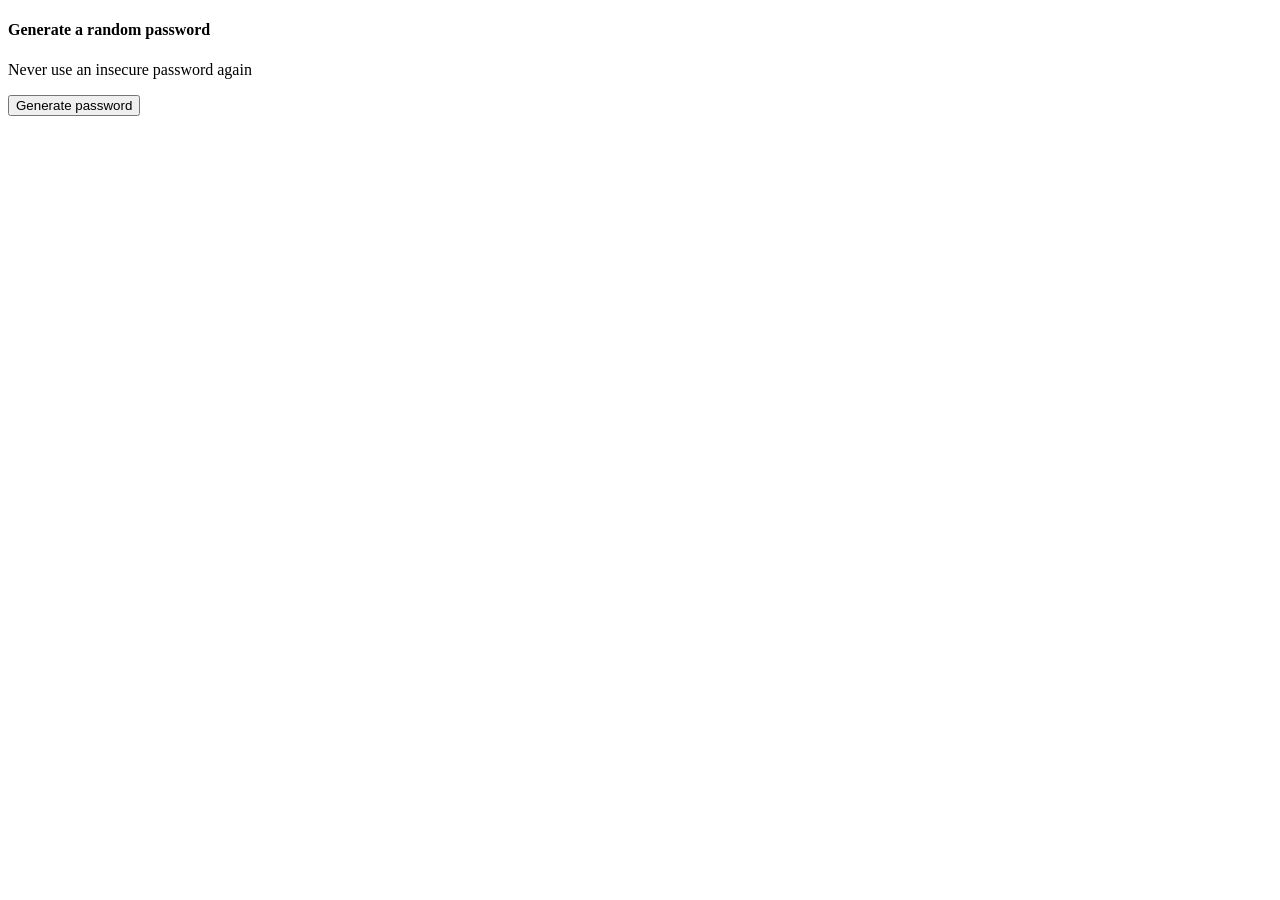
==== index.html @ 588b51d3 "Add html structure" ====
<!DOCTYPE html>
<html lang="en">
<head>
    <meta charset="UTF-8">
    <meta name="viewport" content="width=device-width, initial-scale=1.0">
    <title>password generator</title>
</head>
<body>
    <div class="container">
        <div class="head">
            <h4>Generate a random password</h4>
            <p>Never use an insecure password again</p>
            <button>Generate password</button>
        </div>
        <div class="passwords">
            <div class="password-1"></div>
            <div class="password-2"></div>
        </div>
    </div>
    <script src="index.js"></script>
</body>
</html>
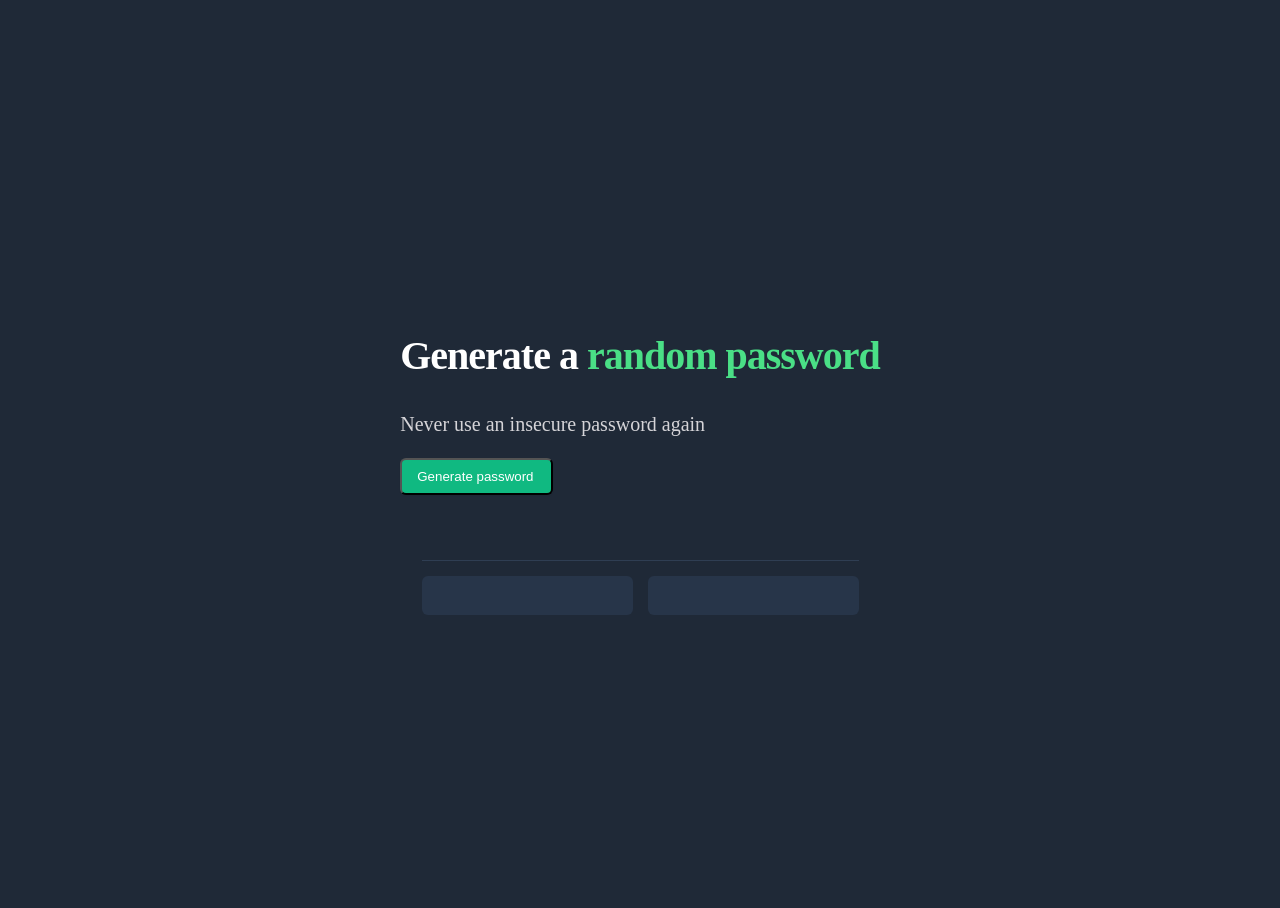
==== commit ade21adf: "Add styling (css)" ====
--- a/index.html
+++ b/index.html
@@ -2,19 +2,20 @@
 <html lang="en">
 <head>
     <meta charset="UTF-8">
+    <link rel="stylesheet" href="style.css">
     <meta name="viewport" content="width=device-width, initial-scale=1.0">
     <title>password generator</title>
 </head>
 <body>
     <div class="container">
         <div class="head">
-            <h4>Generate a random password</h4>
+            <h4>Generate a <span class="green-text">random password</span></h4>
             <p>Never use an insecure password again</p>
             <button>Generate password</button>
         </div>
         <div class="passwords">
-            <div class="password-1"></div>
-            <div class="password-2"></div>
+            <div class="password"></div>
+            <div class="password"></div>
         </div>
     </div>
     <script src="index.js"></script>
--- a/style.css
+++ b/style.css
@@ -0,0 +1,75 @@
+:root {
+    background: #1F2937;
+    height: 100%;
+}
+body {
+    height: 100%;
+}
+.container {
+    display: flex;
+    flex-direction: column;
+    justify-content: center;
+    align-items: center;
+    width: 100%;
+    height: 100%;
+}
+h4 {
+    color: var(--white, #FFF);
+    font-family: Karla;
+    font-size: 40px;
+    font-style: normal;
+    font-weight: 800;
+    line-height: 2px; /* 100% */
+    letter-spacing: -1px;
+}
+.green-text {
+    color: #4ADF86;
+    font-family: Karla;
+    font-size: 40px;
+    font-style: normal;
+    font-weight: 800;
+    line-height: 2px;
+    letter-spacing: -1px;
+}
+p {
+    color: var(--Medium-grey, #D5D4D8);
+
+    /* text-xl/leading-7/font-normal */
+    font-family: Inter;
+    font-size: 20px;
+    font-style: normal;
+    font-weight: 400;
+    line-height: 28px; /* 140% */
+}
+button {
+    display: inline-flex;
+    padding: 9px 17px 9px 15px;
+    justify-content: center;
+    align-items: center;
+    gap: 12px;
+
+    border-radius: 6px;
+    background: #10B981;
+
+    /* shadow/sm */
+    color: white;
+    box-shadow: 0 1px 2px 0 rgba(0, 0, 0, 0.05);
+}
+
+.passwords {
+    border-top: #2F3E53 1px solid;
+
+    display: flex;
+    width: fit-content;
+
+    padding-top: 15px;
+    margin-top: 65px;
+    gap: 15px;
+}
+.password {
+    display: flex;
+    width: 211px;
+    height: 39px;
+    border-radius: 6px;
+    background: #273549;
+}
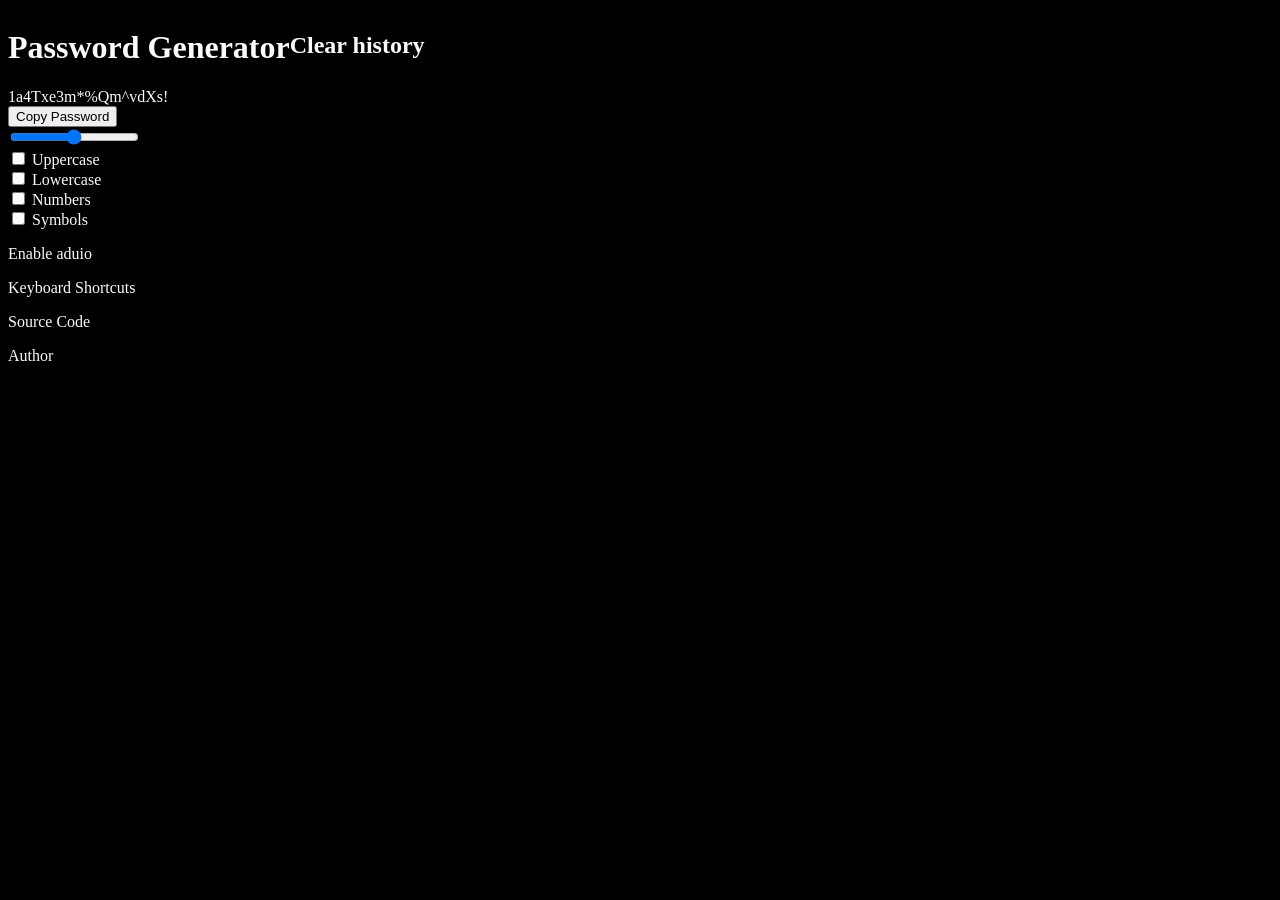
==== commit 637f2411: "Create html structure of left container and right container. Divides the page into two segments as p" ====
--- a/index.html
+++ b/index.html
@@ -2,22 +2,49 @@
 <html lang="en">
 <head>
     <meta charset="UTF-8">
-    <link rel="stylesheet" href="style.css">
     <meta name="viewport" content="width=device-width, initial-scale=1.0">
-    <title>password generator</title>
+    <link rel="stylesheet" href="style.css"/>
+    <title>PSW-G</title>
 </head>
 <body>
     <div class="container">
-        <div class="head">
-            <h4>Generate a <span class="green-text">random password</span></h4>
-            <p>Never use an insecure password again</p>
-            <button>Generate password</button>
+        <div class="container-left">
+            <h1>Password Generator</h1>
+            <div class="output">1a4Txe3m*%Qm^vdXs!</div>
+            <button>Copy Password</button>
+            <div class="slidecontainer">
+              <input type="range" min="1" max="100" value="50" class="slider" id="myRange">
+            </div>
+            <div class="checkboxes">
+                <div class="checkbox">
+                    <input type="checkbox" id="uppercase-check" name="uppercase" value="uppercase">
+                    <label for="uppercase">Uppercase</label><br>
+                </div>
+                <div class="checkbox">
+                    <input type="checkbox" id="lowercase-check" name="lowercase" value="lowercase">
+                    <label for="lowercase"> Lowercase</label><br>
+                </div>
+                                <div class="checkbox">
+                    <input type="checkbox" id="numbers-check" name="numbers" value="numbers">
+                    <label for="numbers">Numbers</label><br>
+                </div>
+                                <div class="checkbox">
+                    <input type="checkbox" id="symbol-check" name="symbols" value="symbols">
+                    <label for="symbols">Symbols</label><br>
+                </div>
+                <div class="footer">
+                    <p class="audio">Enable aduio</p>
+                    <p class="shortcuts">Keyboard Shortcuts</p>
+                    <p class="source-code">Source Code</p>
+                    <p class="author">Author</p>
+                </div>
+            </div>
         </div>
-        <div class="passwords">
-            <div class="password"></div>
-            <div class="password"></div>
+        <div class="container-right">
+            <h2 class="password-history">
+                <p class="clear-history">Clear history</p>
+            </h2>
         </div>
     </div>
-    <script src="index.js"></script>
 </body>
 </html>
--- a/style.css
+++ b/style.css
@@ -1,75 +1,7 @@
 :root {
-    background: #1F2937;
-    height: 100%;
-}
-body {
-    height: 100%;
+    background-color: Black;
+    color: #FAFAFA;
 }
 .container {
     display: flex;
-    flex-direction: column;
-    justify-content: center;
-    align-items: center;
-    width: 100%;
-    height: 100%;
-}
-h4 {
-    color: var(--white, #FFF);
-    font-family: Karla;
-    font-size: 40px;
-    font-style: normal;
-    font-weight: 800;
-    line-height: 2px; /* 100% */
-    letter-spacing: -1px;
-}
-.green-text {
-    color: #4ADF86;
-    font-family: Karla;
-    font-size: 40px;
-    font-style: normal;
-    font-weight: 800;
-    line-height: 2px;
-    letter-spacing: -1px;
-}
-p {
-    color: var(--Medium-grey, #D5D4D8);
-
-    /* text-xl/leading-7/font-normal */
-    font-family: Inter;
-    font-size: 20px;
-    font-style: normal;
-    font-weight: 400;
-    line-height: 28px; /* 140% */
-}
-button {
-    display: inline-flex;
-    padding: 9px 17px 9px 15px;
-    justify-content: center;
-    align-items: center;
-    gap: 12px;
-
-    border-radius: 6px;
-    background: #10B981;
-
-    /* shadow/sm */
-    color: white;
-    box-shadow: 0 1px 2px 0 rgba(0, 0, 0, 0.05);
-}
-
-.passwords {
-    border-top: #2F3E53 1px solid;
-
-    display: flex;
-    width: fit-content;
-
-    padding-top: 15px;
-    margin-top: 65px;
-    gap: 15px;
-}
-.password {
-    display: flex;
-    width: 211px;
-    height: 39px;
-    border-radius: 6px;
-    background: #273549;
 }
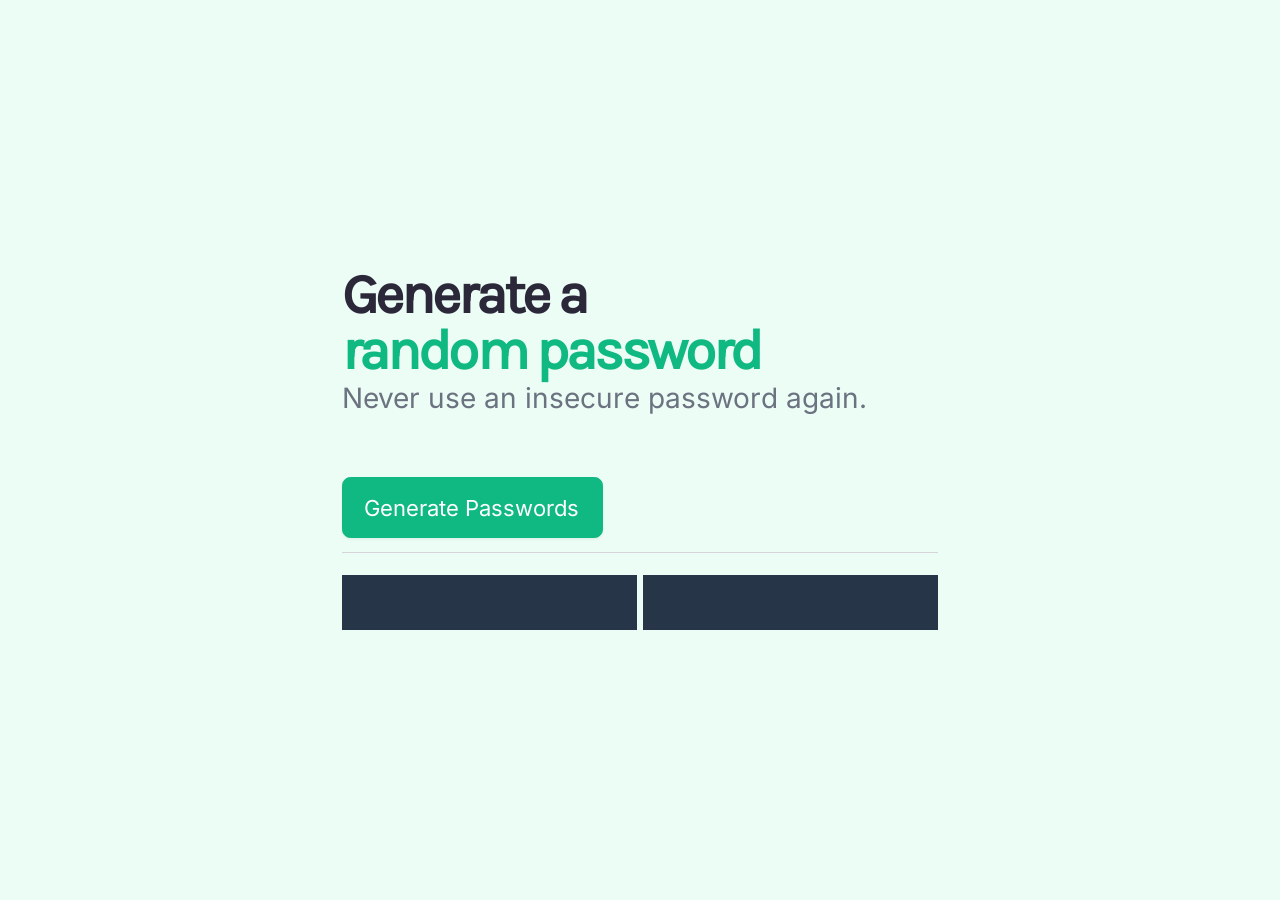
==== commit 0204a19d: "Complete project" ====
--- a/index.html
+++ b/index.html
@@ -2,49 +2,24 @@
 <html lang="en">
 <head>
     <meta charset="UTF-8">
+    <link rel="stylesheet" href="style.css">
     <meta name="viewport" content="width=device-width, initial-scale=1.0">
-    <link rel="stylesheet" href="style.css"/>
-    <title>PSW-G</title>
+    <title>Document</title>
 </head>
 <body>
     <div class="container">
-        <div class="container-left">
-            <h1>Password Generator</h1>
-            <div class="output">1a4Txe3m*%Qm^vdXs!</div>
-            <button>Copy Password</button>
-            <div class="slidecontainer">
-              <input type="range" min="1" max="100" value="50" class="slider" id="myRange">
-            </div>
-            <div class="checkboxes">
-                <div class="checkbox">
-                    <input type="checkbox" id="uppercase-check" name="uppercase" value="uppercase">
-                    <label for="uppercase">Uppercase</label><br>
-                </div>
-                <div class="checkbox">
-                    <input type="checkbox" id="lowercase-check" name="lowercase" value="lowercase">
-                    <label for="lowercase"> Lowercase</label><br>
-                </div>
-                                <div class="checkbox">
-                    <input type="checkbox" id="numbers-check" name="numbers" value="numbers">
-                    <label for="numbers">Numbers</label><br>
-                </div>
-                                <div class="checkbox">
-                    <input type="checkbox" id="symbol-check" name="symbols" value="symbols">
-                    <label for="symbols">Symbols</label><br>
-                </div>
-                <div class="footer">
-                    <p class="audio">Enable aduio</p>
-                    <p class="shortcuts">Keyboard Shortcuts</p>
-                    <p class="source-code">Source Code</p>
-                    <p class="author">Author</p>
-                </div>
-            </div>
+        <div class="text">
+            <h1>Generate a <div class="green-h1">random password</div></h1>
+            <p>Never use an insecure password again.</p>
         </div>
-        <div class="container-right">
-            <h2 class="password-history">
-                <p class="clear-history">Clear history</p>
-            </h2>
+        <div class="generate-pass">
+            <button id="generate-btn" class="generate" onclick="generatePassword()">Generate Passwords</button>
+        </div>
+        <div class="passwords">
+            <button id="btn-pass-1" class="password" onclick="copyPassword(password1)"></button>
+            <button id="btn-pass-2" class="password" onclick="copyPassword(password2)"></button>
         </div>
     </div>
+    <script src="index.js"></script>
 </body>
 </html>
--- a/style.css
+++ b/style.css
@@ -1,7 +1,127 @@
+@font-face {
+    font-family: 'Karla';
+    src: url("/src/font/Karla-Regular.woff2") format('woff2'),
+        url("src/font/Karla-Regular.woff") format('woff');
+    font-weight: normal;
+    font-style: normal;
+    font-display: swap;
+}
+@font-face {
+    font-family: 'Inter';
+    src: url('/src/font/Inter-Regular.woff2') format('woff2'),
+        url('/src/font/Inter-Regular.woff') format('woff');
+    font-weight: normal;
+    font-style: normal;
+    font-display: swap;
+}
+
+
+
 :root {
-    background-color: Black;
-    color: #FAFAFA;
+    background: #ECFDF5;
+    display: flex;
+    flex-direction: column;
+    justify-content: center;
+    align-items: center;
+    height: 100%;
+
+    zoom: 140%;
+    font-family: 'Inter', sans-serif;
 }
 .container {
     display: flex;
-}+    flex-direction: column;
+    
+    gap: 10px;
+}
+
+button:hover {
+    cursor: pointer;
+}
+button.generate:active {
+    background-color: #065F46;
+}
+.generate:hover{
+    background-color: #047857;
+}
+.generate {
+    display: inline-flex;
+    padding: 9px 17px 9px 15px;
+    justify-content: center;
+    align-items: center;
+    gap: 12px;
+
+    border-radius: 6px;
+    border: 1px solid #10B981;
+    background: #10B981;
+
+    margin-top: 2rem;
+
+    /* shadow/sm */
+    box-shadow: 0 1px 2px 0 rgba(0, 0, 0, 0.05);
+
+    color: var(--white, #FFF);
+
+    /* text-base/leading-6/font-medium */
+    font-family: Inter;
+    font-size: 16px;
+    font-style: normal;
+    font-weight: 500;
+    line-height: 24px; /* 150% */
+}
+h1 {
+    font-family: 'Karla', sans-serif;
+
+    padding: 0;
+    margin: 0;
+
+    color: var(--night, #2B283A);
+    font-family: Karla;
+    font-size: 40px;
+    font-style: normal;
+    font-weight: 800;
+    line-height: 40px; /* 100% */
+    letter-spacing: -2px;
+}
+.green-h1 {
+    color: #10B981;
+    font-family: Karla;
+    font-size: 40px;
+    font-style: normal;
+    font-weight: 800;
+    line-height: 40px;
+    letter-spacing: -2px;
+}
+p {
+    color: #6B7280;
+
+    padding: 0;
+    margin: 0;
+
+    font-family: Inter;
+    font-size: 20px;
+    font-style: normal;
+    font-weight: 400;
+    line-height: 28px; /* 140% */    
+}
+.passwords {
+    border-top: 1px solid #D5D4D8;
+    padding-top: 1rem;
+}
+
+
+button.password:active {
+    background-color: #111827;
+}
+.password:hover {
+    background-color: #1F2937;
+}
+.password {
+    border: 1px solid #273549;
+    border-radius: 6px solid #273549;
+    background: #273549;
+    width: 211px;
+    height: 39px;
+    color: #55F991;
+}
+
